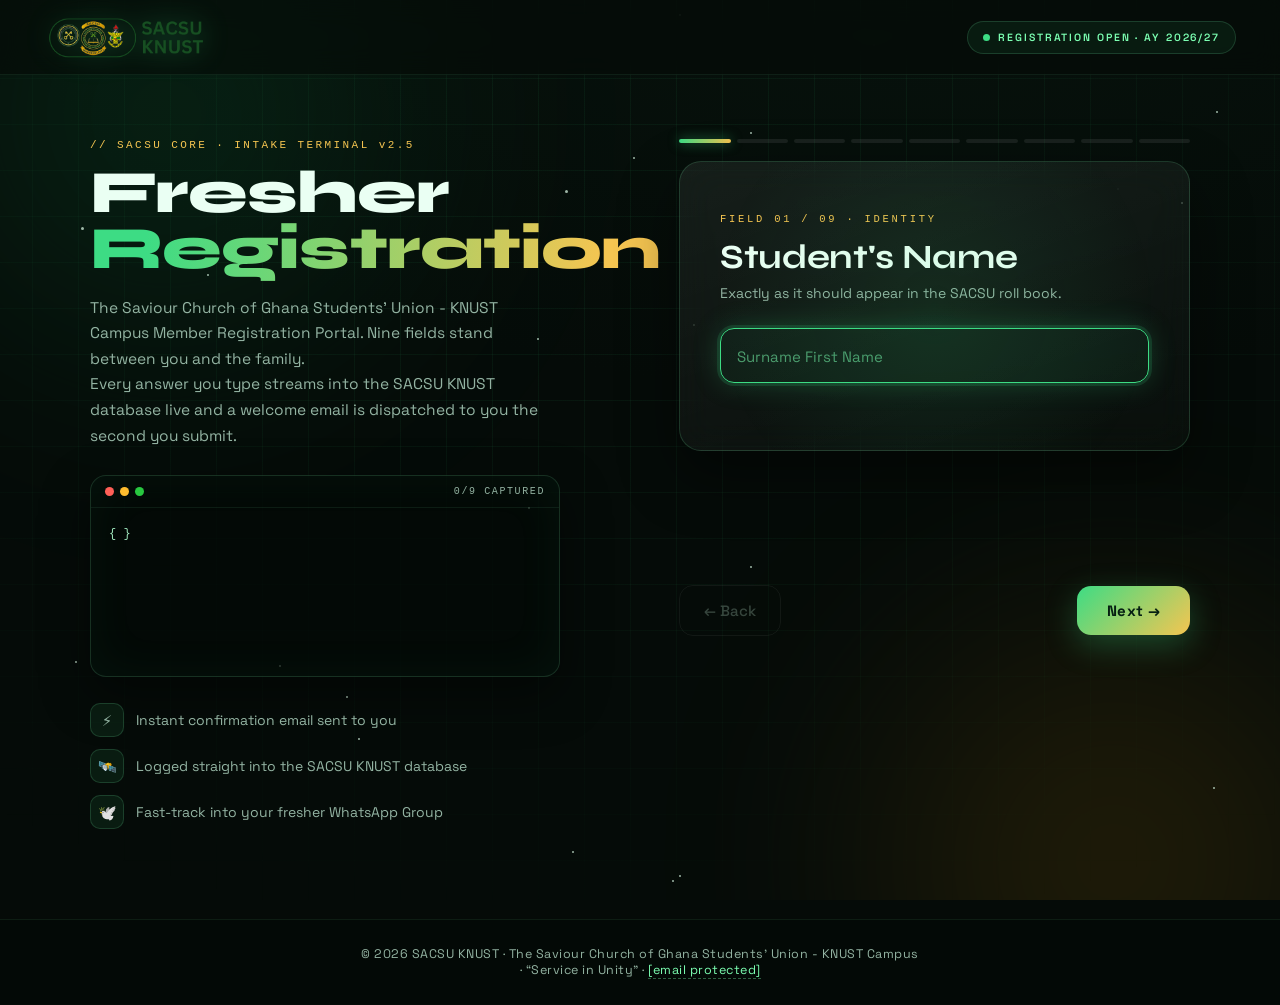
==== index.html @ ee8170f2 "first commit" ====
<!DOCTYPE html>
<html lang="en">

<head>
  <meta charset="UTF-8">
  <meta name="viewport" content="width=device-width, initial-scale=1.0">
  <meta http-equiv="X-UA-Compatible" content="ie=edge">
  <meta name="description" content="SACSU KNUST Fresher Registration — join the Saviour Church Campus Group Union, KNUST. One form, nine fields, straight into the SACSU database.">
  <meta name="robots" content="index, follow">
  <link rel="canonical" href="https://sacsu-form.vercel.app/">
  <meta property="og:title" content="SACSU KNUST · Fresher Registration">
  <meta property="og:description" content="Register as a fresher of the Saviour Church Campus Group Union, KNUST — and get a personalised welcome email instantly.">
  <meta property="og:image" content="https://sacsu-form.vercel.app/assets/logo.png">
  <meta name="theme-color" content="#050b08">
  <title>SACSU KNUST · Fresher Registration</title>
  <link rel="icon" type="image/png" href="assets/logo.png">
  <link rel="preconnect" href="https://fonts.googleapis.com">
  <link rel="preconnect" href="https://fonts.gstatic.com" crossorigin>
  <link href="https://fonts.googleapis.com/css2?family=Syne:wght@700;800&family=Space+Grotesk:wght@300;400;500;600;700&display=swap" rel="stylesheet">
  <link rel="stylesheet" type="text/css" href="style.css">
</head>

<body>

  <!-- Animated background layers -->
  <div class="bg" aria-hidden="true">
    <div class="bg-grid"></div>
    <div class="glow glow-a"></div>
    <div class="glow glow-b"></div>
    <div id="stars"></div>
  </div>

  <!-- Preloader -->
  <div class="preloader" id="preloader">
    <div class="pre-stack">
      <img src="assets/logo.png" alt="SACSU KNUST">
      <div class="pre-ring"></div>
      <p>BOOTING SACSU KNUST…</p>
    </div>
  </div>

  <!-- Top HUD -->
  <header class="hud">
    <a class="hud-logo" href="#" aria-label="SACSU KNUST home">
      <img src="assets/logo.png" alt="SACSU KNUST logo">
    </a>
    <div class="hud-chip"><span class="dot"></span> REGISTRATION OPEN · AY 2026/27</div>
  </header>

  <main class="shell">

    <!-- Left: HUD console -->
    <aside class="console">
      <p class="console-tag">// SACSU CORE · INTAKE TERMINAL v2.5</p>
      <h1 class="console-title">Fresher<br><span>Registration</span></h1>
       <p class="console-sub">
        The Saviour Church of Ghana Students' Union - KNUST Campus Member Registration Portal. Nine fields stand between you and the
        family. <br>
        Every answer you type streams into the SACSU KNUST database live and a welcome email is dispatched to you the second you submit.
      </p>

      <div class="console-box" aria-hidden="true">
        <div class="console-bar">
          <span class="c-dot r"></span><span class="c-dot y"></span><span class="c-dot g"></span>
          <em id="captureCount">0/9 CAPTURED</em>
        </div>
        <pre id="liveJson">{ }</pre>
      </div>

      <ul class="console-perks">
        <li><i>⚡</i> Instant confirmation email sent to you</li>
        <li><i>🛰️</i> Logged straight into the SACSU KNUST  database</li>
        <li><i>🕊️</i> Fast-track into your fresher WhatsApp Group </li>
      </ul>
    </aside>

    <!-- Right: wizpjrd -->
    <section class="wizard" id="wizard" aria-label="Registration form">
      <div class="rail" id="rail" aria-hidden="true"></div>

      <div class="card-wrap" id="cardWrap">
        <!-- step cards injected by app.js -->
      </div>

      <div class="wizard-nav">
        <button id="backBtn" class="btn ghost" type="button">← Back</button>
        <button id="nextBtn" class="btn neon" type="button"><span class="btn-label">Next →</span></button>
      </div>

      <p class="demo-note" id="demoNote" hidden>
        ⚡ Demo mode — paste your n8n webhook URL into <code>config.js</code> to go live.
      </p>
    </section>
  </main>

  <footer class="foot">
    © 2026 SACSU KNUST · The Saviour Church of Ghana Students' Union - KNUST Campus <br> · “Service in Unity” ·
    <a href="/cdn-cgi/l/email-protection#5b283a38282e30352e282f6b6a1b3c363a323775383436"><span class="__cf_email__" data-cfemail="7102101202041a1f040205414031161c10181d5f121e1c">[email&#160;protected]</span></a>
  </footer>

  <!-- Success overlay -->
  <div class="success-overlay" id="successOverlay" hidden>
    <div class="success-card">
      <svg class="check" viewBox="0 0 64 64" aria-hidden="true">
        <circle cx="32" cy="32" r="29" fill="none" stroke="url(#g1)" stroke-width="3"></circle>
        <path d="M20 33.5 28.5 42 45 24" fill="none" stroke="url(#g1)" stroke-width="4" stroke-linecap="round" stroke-linejoin="round"></path>
        <defs>
          <linearGradient id="g1" x1="0" y1="0" x2="1" y2="1">
            <stop offset="0" stop-color="#3ddc84"></stop>
            <stop offset="1" stop-color="#f5c551"></stop>
          </linearGradient>
        </defs>
      </svg>
      <h2 id="successTitle">You're in!</h2>
      <p id="successText">Your record has been logged into the SACSU KNUSTdatabase.</p>
      <p class="success-id" id="successId" hidden></p>
      <button class="btn neon" id="againBtn" type="button"><span class="btn-label">Register another fresher</span></button>
    </div>
  </div>

  <div id="confetti" aria-hidden="true"></div>

  <noscript>
    <p style="text-align:center;padding:20px;color:#eafff3;background:#050b08">
      This portal needs JavaScript enabled. Please enable it to register.
    </p>
  </noscript>

  <script data-cfasync="false" src="/cdn-cgi/scripts/5c5dd728/cloudflare-static/email-decode.min.js"></script><script src="config.js"></script>
  <script src="app.js"></script>
<script>(function(){function c(){var b=a.contentDocument||(a.contentWindow&&a.contentWindow.document);if(b){var d=b.createElement('script');d.innerHTML="window.__CF$cv$params={r:'a39fe8ffbb3a932a',t:'MTc4OTIyNjU3Mg=='};var a=document.createElement('script');a.src='/cdn-cgi/challenge-platform/scripts/jsd/main.js';document.getElementsByTagName('head')[0].appendChild(a);";b.getElementsByTagName('head')[0].appendChild(d)}}if(document.body){var a=document.createElement('iframe');a.height=1;a.width=1;a.style.position='absolute';a.style.top=0;a.style.left=0;a.style.border='none';a.style.visibility='hidden';document.body.appendChild(a);if('loading'!==document.readyState)c();else if(window.addEventListener)document.addEventListener('DOMContentLoaded',c);else{var e=document.onreadystatechange||function(){};document.onreadystatechange=function(b){e(b);'loading'!==document.readyState&&(document.onreadystatechange=e,c())}}}})();</script></body>

</html>
---- style.css ----
/* ============================================================
   SACSU KNUST · Fresher Registration — "Dark Neon Glass"
   Futuristic glassmorphic theme · neon green + gold accents
   ============================================================ */

:root {
  --bg: #050b08;
  --bg-2: #07130d;
  --ink: #eafff3;
  --muted: #93b3a2;
  --neon: #3ddc84;
  --neon-2: #7cffb2;
  --gold: #f5c551;
  --gold-2: #ffe08a;
  --danger: #ff6b81;
  --glass: rgba(255, 255, 255, 0.045);
  --stroke: rgba(124, 255, 178, 0.16);
  --stroke-soft: rgba(124, 255, 178, 0.08);
  --r: 22px;
  --font-display: "Syne", "Space Grotesk", system-ui, -apple-system, Segoe UI, sans-serif;
  --font-body: "Space Grotesk", ui-sans-serif, system-ui, -apple-system, Segoe UI, sans-serif;
  --font-mono: ui-monospace, SFMono-Regular, Menlo, Consolas, monospace;
}

* { box-sizing: border-box; }

html { scroll-behavior: smooth; }

body {
  margin: 0;
  min-height: 100vh;
  background: var(--bg);
  color: var(--ink);
  font-family: var(--font-body);
  font-weight: 400;
  overflow-x: hidden;
  -webkit-font-smoothing: antialiased;
}

::selection { background: rgba(61, 220, 132, 0.35); color: #fff; }

/* ---------------- Background layers ---------------- */
.bg { position: fixed; inset: 0; z-index: -1; overflow: hidden; background: radial-gradient(120% 90% at 70% -10%, var(--bg-2), var(--bg) 60%); }

.bg-grid {
  position: absolute; inset: -60px;
  background-image:
    linear-gradient(rgba(61, 220, 132, 0.06) 1px, transparent 1px),
    linear-gradient(90deg, rgba(61, 220, 132, 0.06) 1px, transparent 1px);
  background-size: 46px 46px;
  animation: gridPan 22s linear infinite;
  mask-image: radial-gradient(80% 70% at 50% 30%, #000 30%, transparent 100%);
  -webkit-mask-image: radial-gradient(80% 70% at 50% 30%, #000 30%, transparent 100%);
}

.glow { position: absolute; width: 62vmax; height: 62vmax; border-radius: 50%; filter: blur(90px); opacity: 0.33; }
.glow-a { background: radial-gradient(circle, #0e5c33, transparent 62%); top: -22vmax; left: -18vmax; animation: drift 26s ease-in-out infinite alternate; }
.glow-b { background: radial-gradient(circle, #6b4b0a, transparent 62%); bottom: -28vmax; right: -18vmax; animation: drift 34s ease-in-out infinite alternate-reverse; }

#stars span {
  position: absolute; border-radius: 50%;
  background: #dfffe9;
  animation: twinkle var(--d, 4s) ease-in-out var(--dl, 0s) infinite;
  opacity: 0.7;
}

@keyframes gridPan { to { background-position: 46px 46px, 46px 46px; } }
@keyframes drift { from { transform: translate3d(0, 0, 0) scale(1); } to { transform: translate3d(6vmax, 4vmax, 0) scale(1.12); } }
@keyframes twinkle { 0%, 100% { opacity: 0.15; transform: scale(0.8); } 50% { opacity: 0.9; transform: scale(1.25); } }

/* ---------------- Preloader ---------------- */
.preloader {
  position: fixed; inset: 0; z-index: 200;
  background: var(--bg);
  display: grid; place-items: center;
  transition: opacity 0.6s ease, visibility 0.6s;
}
.preloader.done { opacity: 0; visibility: hidden; pointer-events: none; }
.pre-stack { text-align: center; }
.pre-stack img { width: 168px; border-radius: 14px; animation: logoPulse 1.5s ease-in-out infinite; }
.pre-stack p { margin: 18px 0 0; font-size: 10px; letter-spacing: 0.34em; color: var(--neon-2); }
.pre-ring {
  width: 46px; height: 46px; margin: 22px auto 0;
  border-radius: 50%;
  border: 2px solid rgba(124, 255, 178, 0.15);
  border-top-color: var(--neon);
  border-right-color: var(--gold);
  animation: rot 0.9s linear infinite;
}
@keyframes logoPulse { 0%, 100% { transform: scale(1); filter: drop-shadow(0 0 10px rgba(61, 220, 132, 0.35)); } 50% { transform: scale(1.04); filter: drop-shadow(0 0 26px rgba(245, 197, 81, 0.5)); } }
@keyframes rot { to { transform: rotate(360deg); } }

/* ---------------- HUD header ---------------- */
.hud {
  position: sticky; top: 0; z-index: 50;
  display: flex; justify-content: space-between; align-items: center; gap: 14px;
  padding: 14px clamp(16px, 4vw, 44px);
  background: rgba(5, 11, 8, 0.6);
  backdrop-filter: blur(14px);
  -webkit-backdrop-filter: blur(14px);
  border-bottom: 1px solid var(--stroke-soft);
}
.hud-logo img { height: 46px; width: auto; border-radius: 10px; display: block; filter: drop-shadow(0 0 14px rgba(61, 220, 132, 0.4)); transition: transform 0.3s; }
.hud-logo:hover img { transform: scale(1.04); }
.hud-chip {
  display: inline-flex; align-items: center; gap: 8px;
  font-size: 10.5px; font-weight: 600; letter-spacing: 0.18em;
  color: var(--neon-2);
  border: 1px solid var(--stroke);
  background: rgba(61, 220, 132, 0.07);
  padding: 9px 15px; border-radius: 999px;
  white-space: nowrap;
}
.hud-chip .dot { width: 7px; height: 7px; border-radius: 50%; background: var(--neon); box-shadow: 0 0 0 0 rgba(61, 220, 132, 0.6); animation: ping 1.8s ease-out infinite; }
@keyframes ping { 70% { box-shadow: 0 0 0 9px rgba(61, 220, 132, 0); } 100% { box-shadow: 0 0 0 0 rgba(61, 220, 132, 0); } }

/* ---------------- Layout shell ---------------- */
.shell {
  display: grid;
  grid-template-columns: 1.02fr 0.98fr;
  gap: clamp(26px, 4.5vw, 70px);
  align-items: start;
  max-width: 1180px;
  margin: 0 auto;
  padding: clamp(30px, 5vw, 74px) clamp(16px, 4vw, 40px) 90px;
}
.shell > * { min-width: 0; } /* stop grid blow-out: console can never squeeze the wizard */

/* ---------------- Left console ---------------- */
.console-tag { margin: 0; font-family: var(--font-mono); font-size: 11px; letter-spacing: 0.22em; color: var(--gold); }
.console-title {
  font-family: var(--font-display);
  font-size: clamp(42px, 6.4vw, 76px);
  line-height: 0.94; letter-spacing: -0.02em;
  margin: 14px 0 18px; font-weight: 800;
}
.console-title span {
  background: linear-gradient(92deg, var(--neon) 10%, var(--gold) 90%);
  -webkit-background-clip: text; background-clip: text; color: transparent;
}
.console-sub { color: var(--muted); font-size: 15.5px; line-height: 1.65; max-width: 46ch; margin: 0 0 26px; }

.console-box {
  border: 1px solid var(--stroke);
  border-radius: 16px;
  background: rgba(3, 9, 6, 0.72);
  overflow: hidden;
  box-shadow: inset 0 0 50px rgba(61, 220, 132, 0.05), 0 18px 50px rgba(0, 0, 0, 0.45);
  max-width: 470px;
}
.console-bar { display: flex; align-items: center; gap: 6px; padding: 10px 14px; border-bottom: 1px solid var(--stroke-soft); }
.c-dot { width: 9px; height: 9px; border-radius: 50%; }
.c-dot.r { background: #ff5f57; } .c-dot.y { background: #febc2e; } .c-dot.g { background: #28c840; }
.console-bar em { margin-left: auto; font-style: normal; font-family: var(--font-mono); font-size: 10px; letter-spacing: 0.16em; color: var(--muted); }
#liveJson {
  margin: 0; padding: 16px 18px;
  font-family: var(--font-mono); font-size: 12px; line-height: 1.75;
  color: #9fe8bd; min-height: 168px; white-space: pre-wrap; word-break: break-word;
  transition: color 0.25s;
}
#liveJson.flash { color: var(--gold-2); }

.console-perks { list-style: none; margin: 26px 0 0; padding: 0; display: grid; gap: 12px; }
.console-perks li { display: flex; gap: 12px; align-items: center; color: var(--muted); font-size: 14px; }
.console-perks i {
  font-style: normal; display: grid; place-items: center;
  width: 34px; height: 34px; flex: 0 0 34px; border-radius: 10px;
  background: rgba(61, 220, 132, 0.08); border: 1px solid var(--stroke);
  font-size: 15px;
}

/* ---------------- Wizard ---------------- */
.wizard { position: relative; }

.rail { display: flex; gap: 6px; margin-bottom: 18px; }
.rail i { flex: 1; height: 4px; border-radius: 99px; background: rgba(255, 255, 255, 0.08); transition: background 0.45s, box-shadow 0.45s; }
.rail i.on { background: linear-gradient(90deg, var(--neon), var(--gold)); box-shadow: 0 0 12px rgba(61, 220, 132, 0.55); }

.card-wrap { position: relative; min-height: 402px; }

.step-card {
  position: relative;
  border-radius: var(--r);
  border: 1px solid var(--stroke);
  background: linear-gradient(160deg, rgba(255, 255, 255, 0.065), rgba(255, 255, 255, 0.02));
  backdrop-filter: blur(18px);
  -webkit-backdrop-filter: blur(18px);
  padding: clamp(24px, 3.4vw, 40px);
  overflow: hidden;
  animation: cardIn 0.5s cubic-bezier(0.2, 0.9, 0.25, 1.15) both;
  box-shadow: 0 24px 60px rgba(0, 0, 0, 0.45);
}
.step-card::after {
  content: ""; position: absolute; inset: 0; pointer-events: none;
  background: radial-gradient(340px circle at var(--mx, 50%) var(--my, 50%), rgba(61, 220, 132, 0.10), transparent 65%);
}
.step-card.exit { animation: cardOut 0.26s ease both; }
.step-card.shake { animation: shake 0.4s ease; }

@keyframes cardIn { from { opacity: 0; transform: translateY(26px) scale(0.965); filter: blur(6px); } to { opacity: 1; transform: none; filter: none; } }
@keyframes cardOut { to { opacity: 0; transform: translateY(-18px) scale(0.97); filter: blur(5px); } }
@keyframes shake { 0%, 100% { transform: translateX(0); } 20% { transform: translateX(-9px); } 40% { transform: translateX(8px); } 60% { transform: translateX(-6px); } 80% { transform: translateX(4px); } }

.step-tag { font-family: var(--font-mono); font-size: 10.5px; letter-spacing: 0.26em; color: var(--gold); }
.step-label { font-family: var(--font-display); font-weight: 700; font-size: clamp(24px, 3vw, 34px); margin: 12px 0 6px; letter-spacing: -0.01em; }
.step-hint { color: var(--muted); font-size: 14px; line-height: 1.55; margin: 0 0 24px; max-width: 44ch; }

/* Fields */
.field { position: relative; }
.field input {
  width: 100%;
  font: 500 16px/1.3 var(--font-body);
  color: var(--ink);
  background: rgba(0, 0, 0, 0.3);
  border: 1px solid rgba(255, 255, 255, 0.13);
  border-radius: 14px;
  padding: 16px;
  outline: none;
  transition: border-color 0.25s, box-shadow 0.25s, background 0.25s;
}
.field input::placeholder { color: transparent; }
.field label {
  position: absolute; left: 17px; top: 50%; transform: translateY(-50%);
  color: var(--muted); font-size: 15px; pointer-events: none;
  max-width: calc(100% - 34px);
  white-space: nowrap; overflow: hidden; text-overflow: ellipsis;
  transition: opacity 0.18s ease, transform 0.18s ease, color 0.18s ease;
}
.field input:focus + label { color: var(--neon-2); opacity: 0.55; }
/* placeholder label vanishes the moment the user types */
.field input:not(:placeholder-shown) + label { opacity: 0; transform: translateY(-10px); }
.field input:focus {
  border-color: var(--neon);
  background: rgba(61, 220, 132, 0.05);
  box-shadow: 0 0 0 3px rgba(61, 220, 132, 0.14), 0 0 28px rgba(61, 220, 132, 0.22);
}
.field.bad input { border-color: var(--danger); box-shadow: 0 0 0 3px rgba(255, 107, 129, 0.14); }

.err { min-height: 18px; margin: 9px 2px 0; font-size: 12.5px; color: var(--danger); }

/* Pills (academic year) */
.pills { display: flex; flex-wrap: wrap; gap: 10px; }
.pills button {
  font: 600 14px var(--font-body);
  color: var(--ink);
  background: rgba(255, 255, 255, 0.04);
  border: 1px solid rgba(255, 255, 255, 0.14);
  border-radius: 999px;
  padding: 12px 19px;
  cursor: pointer;
  transition: all 0.25s ease;
}
.pills button:hover { border-color: var(--neon); transform: translateY(-2px); }
.pills button.sel {
  background: linear-gradient(135deg, var(--neon), var(--gold));
  color: #062012; border-color: transparent;
  box-shadow: 0 0 26px rgba(61, 220, 132, 0.45);
}

/* Review card */
.rev-list { margin: 4px 0 6px; }
.rev {
  display: grid;
  grid-template-columns: minmax(88px, 40%) minmax(0, 1fr) auto;
  align-items: baseline; gap: 12px;
  padding: 11px 2px;
  border-bottom: 1px dashed rgba(255, 255, 255, 0.12);
  font-size: 14.5px;
}
.rev:last-child { border-bottom: none; }
.rev .k {
  color: var(--muted); font-size: 10.5px; letter-spacing: 0.13em;
  text-transform: uppercase; line-height: 1.5; min-width: 0;
}
.rev .v {
  text-align: right; color: var(--ink); font-weight: 600;
  min-width: 0; line-height: 1.45;
  word-break: normal; overflow-wrap: break-word; /* wraps words, never letters */
}
.rev button {
  flex: 0 0 auto; background: none; border: none; cursor: pointer;
  color: var(--gold); font: 600 11px var(--font-body); letter-spacing: 0.08em;
  padding: 4px 6px; border-radius: 8px;
}
.rev button:hover { background: rgba(245, 197, 81, 0.12); }

/* Nav buttons */
.wizard-nav {
  display: flex; justify-content: space-between; align-items: center; gap: 12px; margin-top: 22px;
  padding-bottom: env(safe-area-inset-bottom, 0px); /* iPhone home-indicator safe */
}
.btn { position: relative; font-family: var(--font-body); cursor: pointer; transition: all 0.25s ease; }
.btn.neon {
  border: none; border-radius: 14px;
  padding: 15px 30px;
  font-size: 15px; font-weight: 700; letter-spacing: 0.02em;
  color: #062012;
  background: linear-gradient(135deg, var(--neon), var(--gold));
  box-shadow: 0 10px 32px rgba(61, 220, 132, 0.28);
}
.btn.neon:hover { transform: translateY(-2px); box-shadow: 0 14px 40px rgba(61, 220, 132, 0.42); }
.btn.neon:active { transform: translateY(0); }
.btn.neon:disabled { opacity: 0.55; cursor: wait; transform: none; }
.btn.neon.loading .btn-label { visibility: hidden; }
.btn.neon.loading::after {
  content: ""; position: absolute; inset: 0; margin: auto;
  width: 18px; height: 18px; border-radius: 50%;
  border: 2.5px solid #062012; border-top-color: transparent;
  animation: rot 0.7s linear infinite;
}
.btn.ghost {
  background: transparent;
  border: 1px solid rgba(255, 255, 255, 0.16);
  color: var(--muted);
  border-radius: 14px; padding: 15px 24px; font-size: 15px; font-weight: 500;
}
.btn.ghost:hover { color: var(--ink); border-color: var(--stroke); }
.btn.ghost:disabled { opacity: 0.35; cursor: not-allowed; }

.demo-note {
  margin: 16px 2px 0; font-size: 12.5px; color: var(--gold-2);
  background: rgba(245, 197, 81, 0.08);
  border: 1px dashed rgba(245, 197, 81, 0.35);
  border-radius: 12px; padding: 10px 14px;
}
.demo-note code { font-family: var(--font-mono); }

/* ---------------- Success overlay ---------------- */
.success-overlay {
  position: fixed; inset: 0; z-index: 120;
  display: grid; place-items: center; padding: 22px;
  background: rgba(3, 8, 5, 0.82);
  backdrop-filter: blur(12px);
  -webkit-backdrop-filter: blur(12px);
}
.success-overlay[hidden] { display: none; }
.success-card {
  max-width: 540px; width: 100%;
  text-align: center;
  border-radius: 28px;
  border: 1px solid var(--stroke);
  background: linear-gradient(165deg, rgba(255, 255, 255, 0.08), rgba(255, 255, 255, 0.02));
  padding: clamp(34px, 5vw, 54px);
  animation: pop 0.55s cubic-bezier(0.2, 0.9, 0.25, 1.3) both;
  box-shadow: 0 30px 80px rgba(0, 0, 0, 0.55), 0 0 60px rgba(61, 220, 132, 0.12);
}
@keyframes pop { from { opacity: 0; transform: scale(0.86) translateY(20px); } to { opacity: 1; transform: none; } }
.check { width: 84px; height: 84px; }
.check circle { stroke-dasharray: 183; stroke-dashoffset: 183; animation: dash 0.7s ease forwards 0.15s; }
.check path { stroke-dasharray: 40; stroke-dashoffset: 40; animation: dash 0.45s ease forwards 0.75s; }
@keyframes dash { to { stroke-dashoffset: 0; } }
.success-card h2 { font-family: var(--font-display); font-size: clamp(28px, 4vw, 40px); margin: 18px 0 10px; }
.success-card p { color: var(--muted); font-size: 15px; line-height: 1.65; margin: 0 auto 28px; max-width: 40ch; }
.success-card p b { color: var(--neon-2); font-weight: 600; }
.success-id {
  display: inline-block;
  font-family: var(--font-mono); font-size: 12px; font-weight: 600; letter-spacing: 0.22em;
  color: var(--gold-2);
  background: rgba(245, 197, 81, 0.08);
  border: 1px dashed rgba(245, 197, 81, 0.45);
  border-radius: 10px;
  padding: 10px 16px;
  margin: -12px auto 24px;
}
.success-id[hidden] { display: none; }
.success-card.dup {
  border-color: rgba(245, 197, 81, 0.45);
  box-shadow: 0 30px 80px rgba(0, 0, 0, 0.55), 0 0 60px rgba(245, 197, 81, 0.16);
}

/* Confetti */
#confetti i {
  position: fixed; top: -14px; z-index: 130;
  width: var(--s, 8px); height: calc(var(--s, 8px) * 0.45);
  background: var(--c, #3ddc84);
  border-radius: 2px;
  animation: confFall var(--t, 3s) cubic-bezier(0.3, 0.4, 0.6, 1) var(--dl, 0s) forwards;
  pointer-events: none;
}
@keyframes confFall {
  to { transform: translate3d(var(--x, 0), 105vh, 0) rotate(var(--rr, 540deg)); opacity: 0.9; }
}

/* ---------------- Footer ---------------- */
.foot {
  padding: 26px 18px calc(26px + env(safe-area-inset-bottom, 0px)); text-align: center;
  color: var(--muted); font-size: 12.5px; letter-spacing: 0.04em;
  border-top: 1px solid var(--stroke-soft);
  background: rgba(3, 8, 5, 0.5);
}
.foot a { color: var(--neon-2); text-decoration: none; border-bottom: 1px dashed rgba(124, 255, 178, 0.35); }
.foot a:hover { color: var(--gold-2); border-bottom-color: var(--gold-2); }

/* ---------------- Responsive ---------------- */
/* Two-column (laptop & up): cap the headline so "Registration" always fits
   inside the console column and can never slide under the wizard cards. */
@media (min-width: 961px) {
  .console-title { font-size: clamp(38px, 4.8vw, 60px); letter-spacing: -0.015em; }
}
@media (max-width: 1100px) {
  .shell { gap: 34px; }
  .console-title { font-size: clamp(40px, 5.8vw, 66px); }
  .console-box { max-width: 100%; }
}
@media (max-width: 960px) {
  .shell { grid-template-columns: 1fr; padding-top: 34px; }
  .console-sub { max-width: none; }
  .console-box { max-width: none; }
  .card-wrap { min-height: 380px; }
}
@media (max-width: 640px) {
  .hud-chip { display: none; }
  .console-perks { display: none; }
  .console-box { display: none; }
  .card-wrap { min-height: 400px; }
  .wizard-nav { position: sticky; bottom: 12px; }
  .btn.neon, .btn.ghost { padding: 14px 20px; }
  .rev { grid-template-columns: minmax(84px, 42%) minmax(0, 1fr) auto; gap: 10px; }
  .rev .k { font-size: 9.5px; letter-spacing: 0.11em; }
}
@media (max-width: 400px) {
  .step-card { padding: 22px 18px; }
  .step-hint { font-size: 13px; }
  .rev { grid-template-columns: minmax(76px, 38%) minmax(0, 1fr) auto; gap: 8px; }
  .btn.neon, .btn.ghost { padding: 13px 16px; font-size: 14px; }
  .pills button { padding: 11px 15px; font-size: 13px; }
}

/* ---------------- Reduced motion ---------------- */
@media (prefers-reduced-motion: reduce) {
  *, *::before, *::after { animation: none !important; transition: none !important; }
}
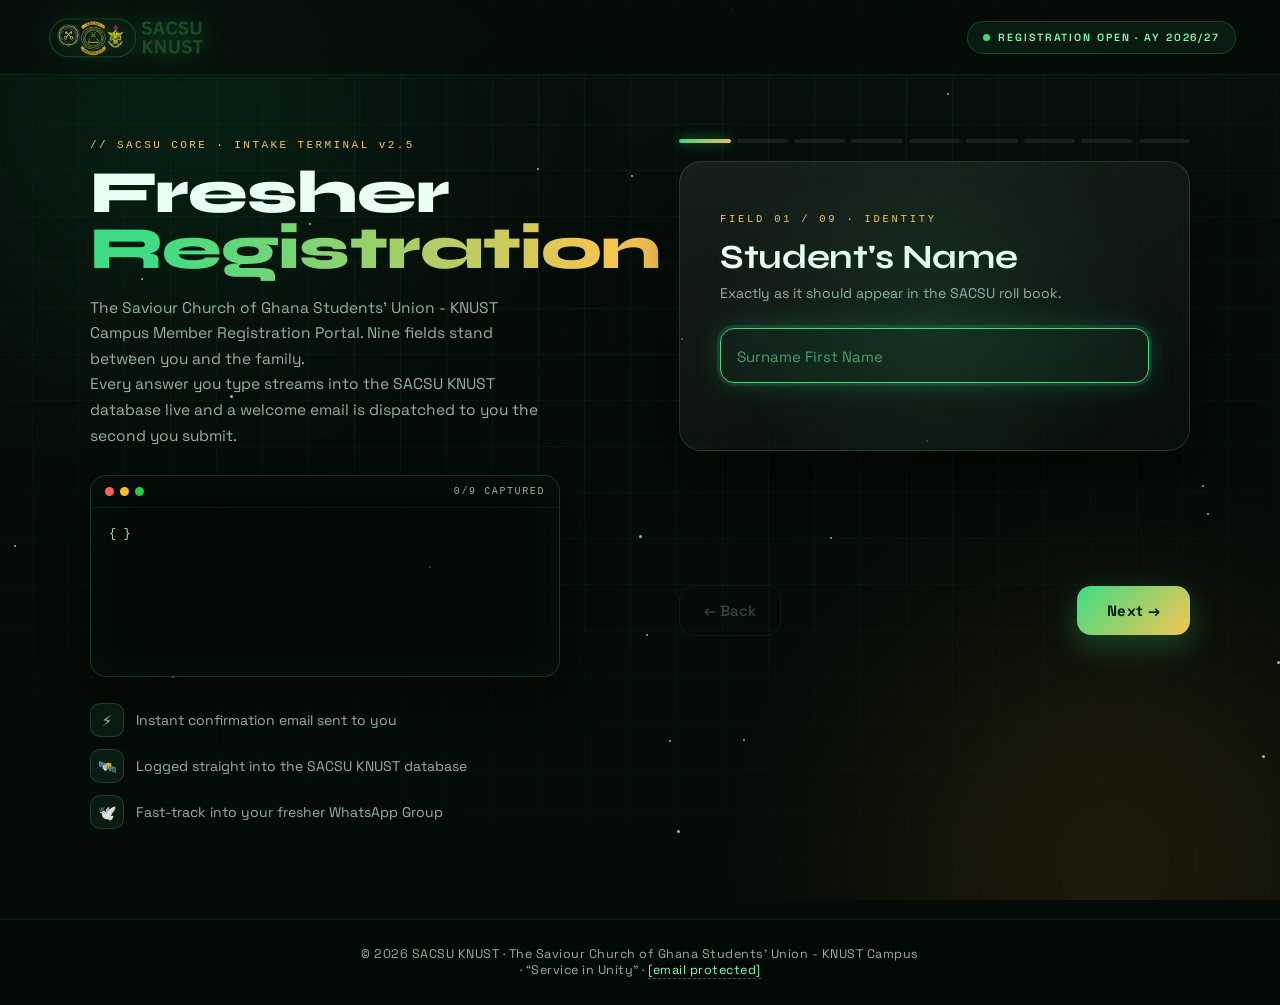
==== commit ca8768a5: "Update comments and fix text formatting in index.html" ====
--- a/index.html
+++ b/index.html
@@ -74,7 +74,7 @@
       </ul>
     </aside>
 
-    <!-- Right: wizpjrd -->
+    <!-- Right: wizard -->
     <section class="wizard" id="wizard" aria-label="Registration form">
       <div class="rail" id="rail" aria-hidden="true"></div>
 
@@ -88,14 +88,14 @@
       </div>
 
       <p class="demo-note" id="demoNote" hidden>
-        ⚡ Demo mode — paste your n8n webhook URL into <code>config.js</code> to go live.
+        ⚡ Demo mode — paste your Apps Script (or n8n) URL into <code>config.js</code> to go live.
       </p>
     </section>
   </main>
 
   <footer class="foot">
     © 2026 SACSU KNUST · The Saviour Church of Ghana Students' Union - KNUST Campus <br> · “Service in Unity” ·
-    <a href="/cdn-cgi/l/email-protection#5b283a38282e30352e282f6b6a1b3c363a323775383436"><span class="__cf_email__" data-cfemail="7102101202041a1f040205414031161c10181d5f121e1c">[email&#160;protected]</span></a>
+    <a href="/cdn-cgi/l/email-protection#6615070515130d08131512565726010b070f0a4805090b"><span class="__cf_email__" data-cfemail="4734262434322c29323433777607202a262e2b6924282a">[email&#160;protected]</span></a>
   </footer>
 
   <!-- Success overlay -->
@@ -112,7 +112,7 @@
         </defs>
       </svg>
       <h2 id="successTitle">You're in!</h2>
-      <p id="successText">Your record has been logged into the SACSU KNUSTdatabase.</p>
+      <p id="successText">Your record has been logged into the SACSU KNUST database.</p>
       <p class="success-id" id="successId" hidden></p>
       <button class="btn neon" id="againBtn" type="button"><span class="btn-label">Register another fresher</span></button>
     </div>
@@ -128,6 +128,6 @@
 
   <script data-cfasync="false" src="/cdn-cgi/scripts/5c5dd728/cloudflare-static/email-decode.min.js"></script><script src="config.js"></script>
   <script src="app.js"></script>
-<script>(function(){function c(){var b=a.contentDocument||(a.contentWindow&&a.contentWindow.document);if(b){var d=b.createElement('script');d.innerHTML="window.__CF$cv$params={r:'a39fe8ffbb3a932a',t:'MTc4OTIyNjU3Mg=='};var a=document.createElement('script');a.src='/cdn-cgi/challenge-platform/scripts/jsd/main.js';document.getElementsByTagName('head')[0].appendChild(a);";b.getElementsByTagName('head')[0].appendChild(d)}}if(document.body){var a=document.createElement('iframe');a.height=1;a.width=1;a.style.position='absolute';a.style.top=0;a.style.left=0;a.style.border='none';a.style.visibility='hidden';document.body.appendChild(a);if('loading'!==document.readyState)c();else if(window.addEventListener)document.addEventListener('DOMContentLoaded',c);else{var e=document.onreadystatechange||function(){};document.onreadystatechange=function(b){e(b);'loading'!==document.readyState&&(document.onreadystatechange=e,c())}}}})();</script></body>
+</body>
 
 </html>
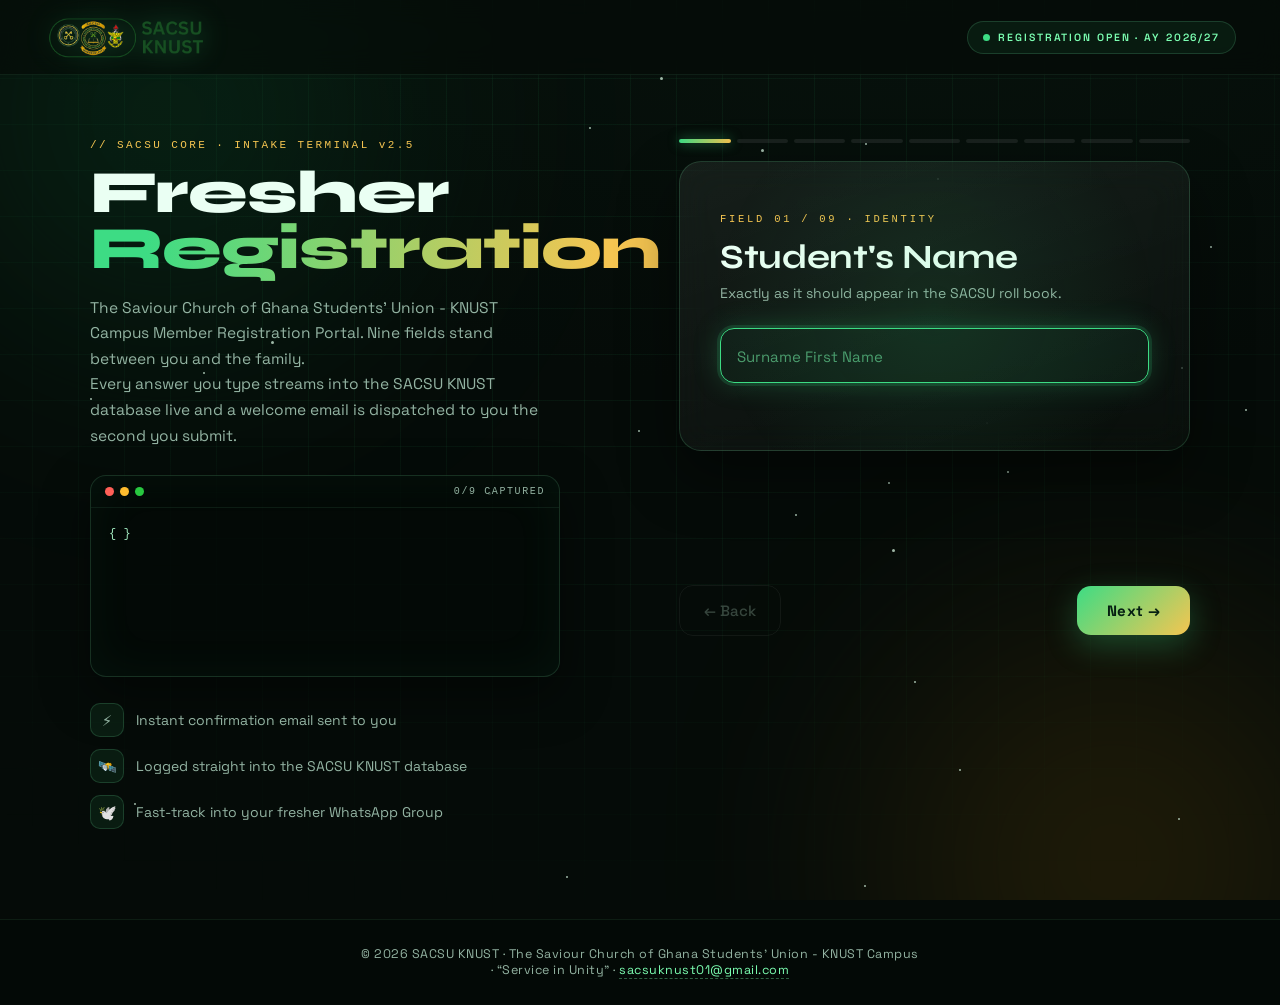
==== commit cbf71c75: "Update footer email link to a mailto format" ====
--- a/index.html
+++ b/index.html
@@ -95,7 +95,7 @@
 
   <footer class="foot">
     © 2026 SACSU KNUST · The Saviour Church of Ghana Students' Union - KNUST Campus <br> · “Service in Unity” ·
-    <a href="/cdn-cgi/l/email-protection#6615070515130d08131512565726010b070f0a4805090b"><span class="__cf_email__" data-cfemail="4734262434322c29323433777607202a262e2b6924282a">[email&#160;protected]</span></a>
+  <a href="mailto:sacsuknust01@gmail.com">sacsuknust01@gmail.com</a>
   </footer>
 
   <!-- Success overlay -->
@@ -126,7 +126,7 @@
     </p>
   </noscript>
 
-  <script data-cfasync="false" src="/cdn-cgi/scripts/5c5dd728/cloudflare-static/email-decode.min.js"></script><script src="config.js"></script>
+  <script src="config.js"></script>
   <script src="app.js"></script>
 </body>
 
--- a/style.css
+++ b/style.css
@@ -73,7 +73,7 @@
   position: fixed; inset: 0; z-index: 200;
   background: var(--bg);
   display: grid; place-items: center;
-  transition: opacity 0.6s ease, visibility 0.6s;
+  transition: opacity 0.6s ease, visibility 3s;
 }
 .preloader.done { opacity: 0; visibility: hidden; pointer-events: none; }
 .pre-stack { text-align: center; }
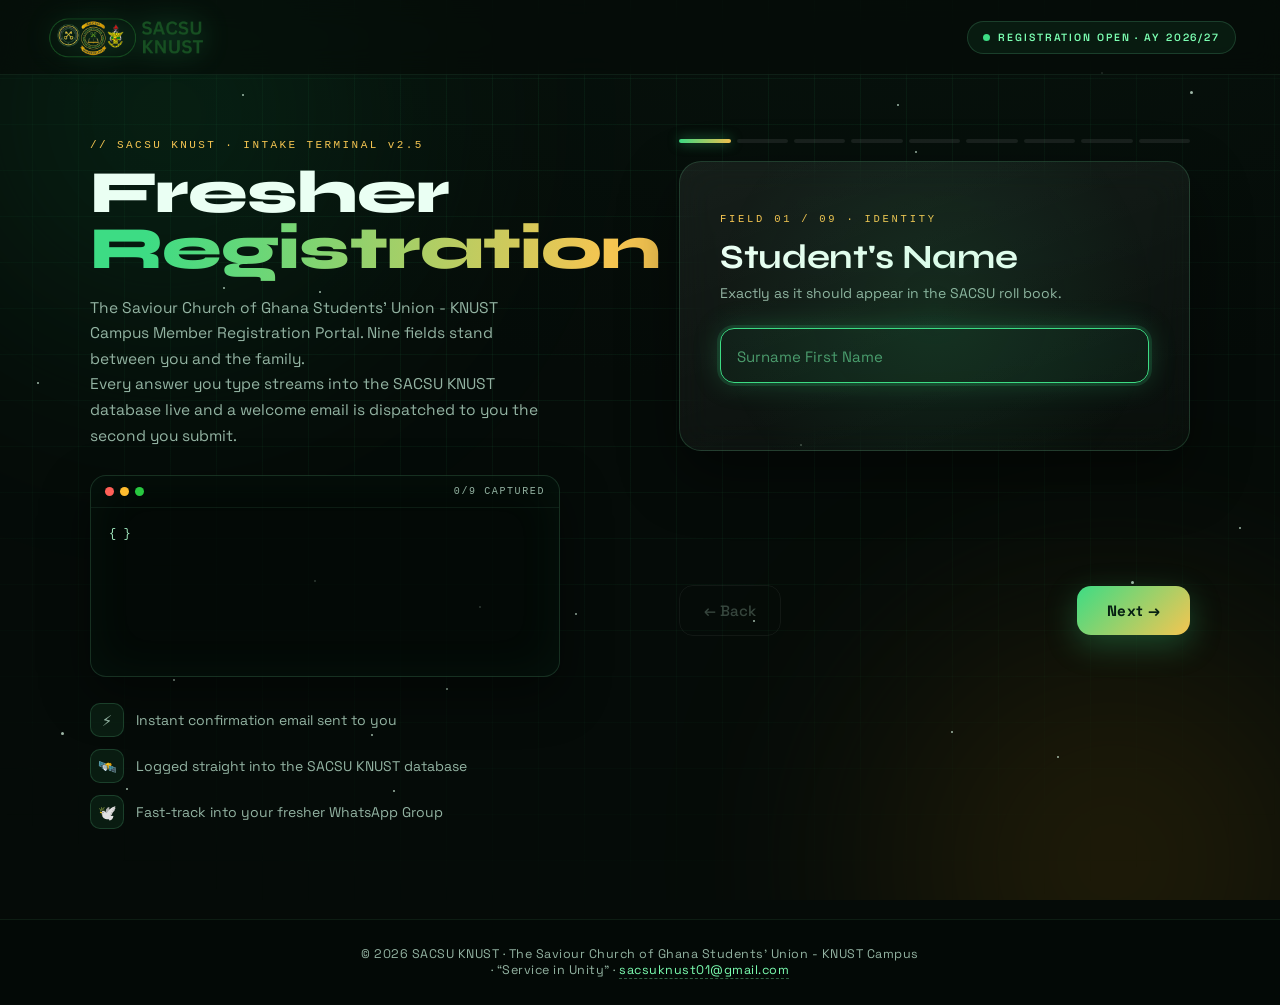
==== commit c9306944: "Update index.html" ====
--- a/index.html
+++ b/index.html
@@ -51,7 +51,7 @@
 
     <!-- Left: HUD console -->
     <aside class="console">
-      <p class="console-tag">// SACSU CORE · INTAKE TERMINAL v2.5</p>
+      <p class="console-tag">// SACSU KNUST · INTAKE TERMINAL v2.5</p>
       <h1 class="console-title">Fresher<br><span>Registration</span></h1>
        <p class="console-sub">
         The Saviour Church of Ghana Students' Union - KNUST Campus Member Registration Portal. Nine fields stand between you and the
